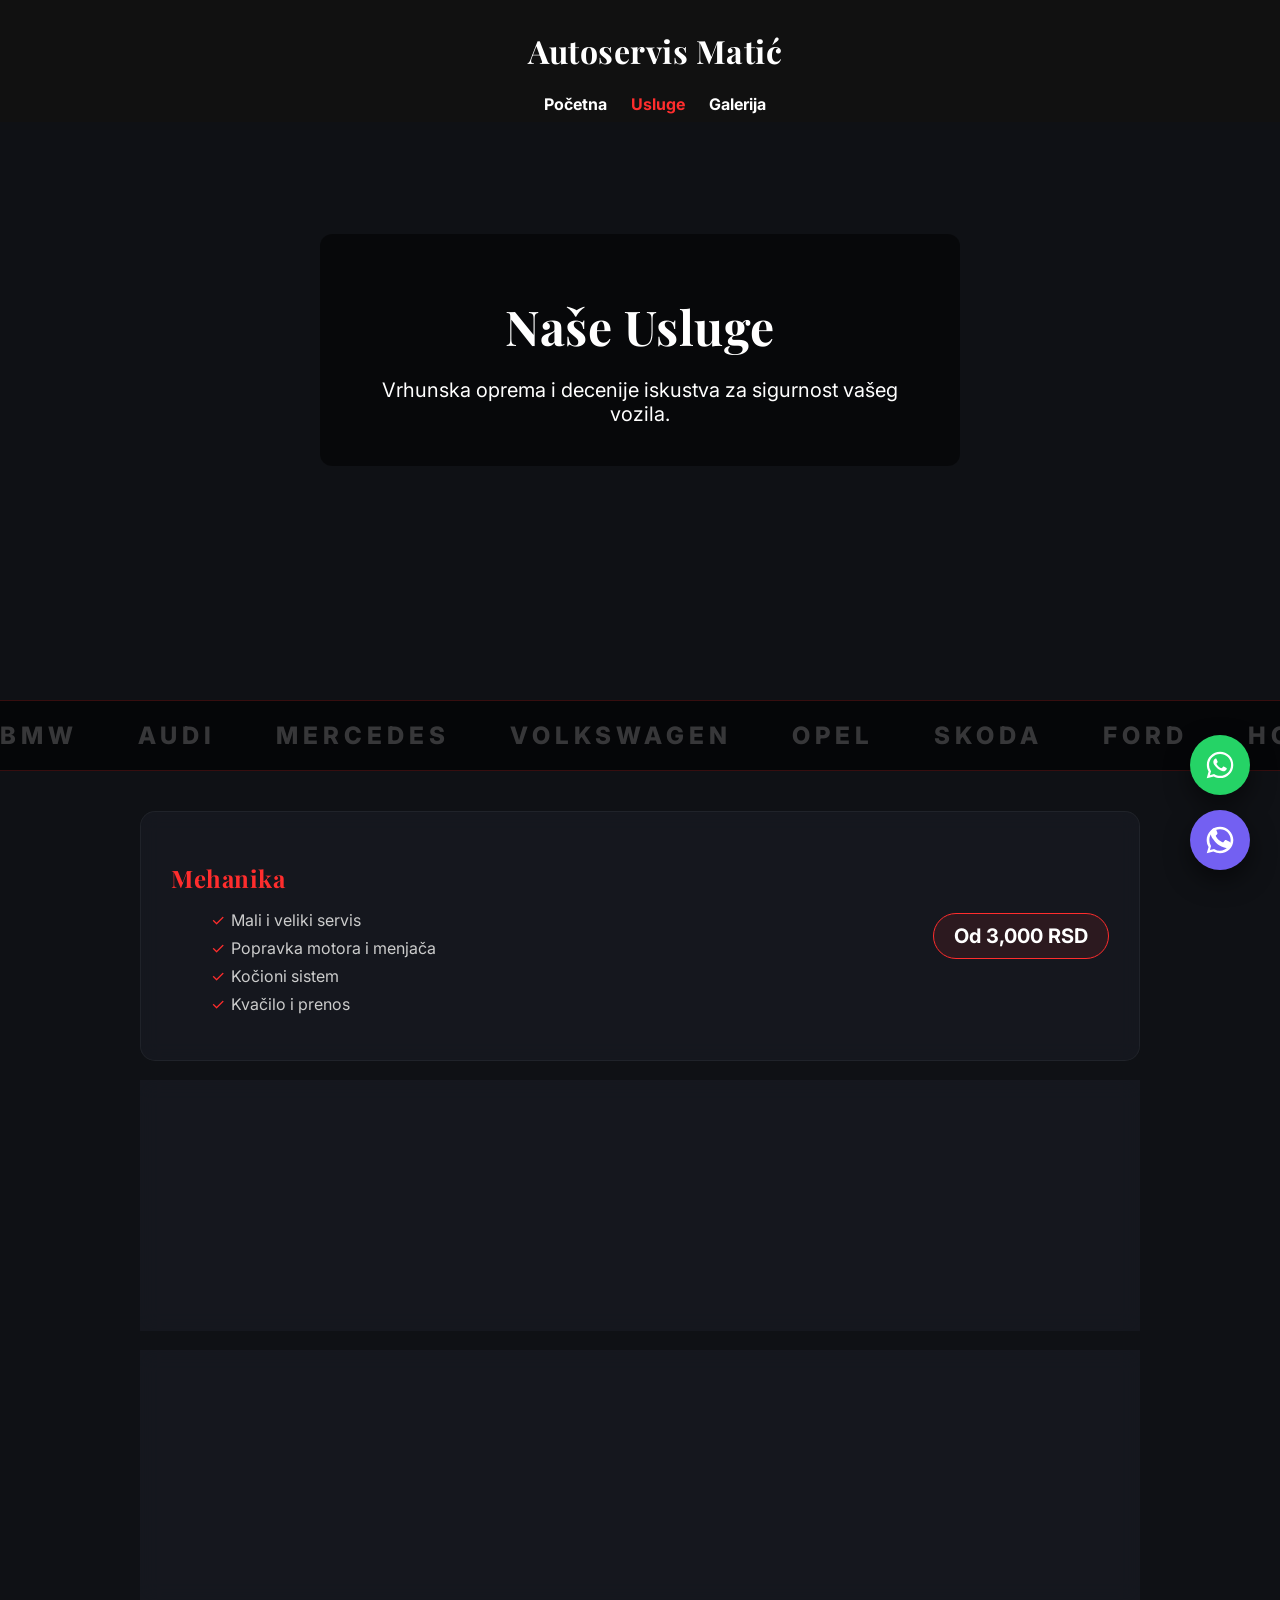
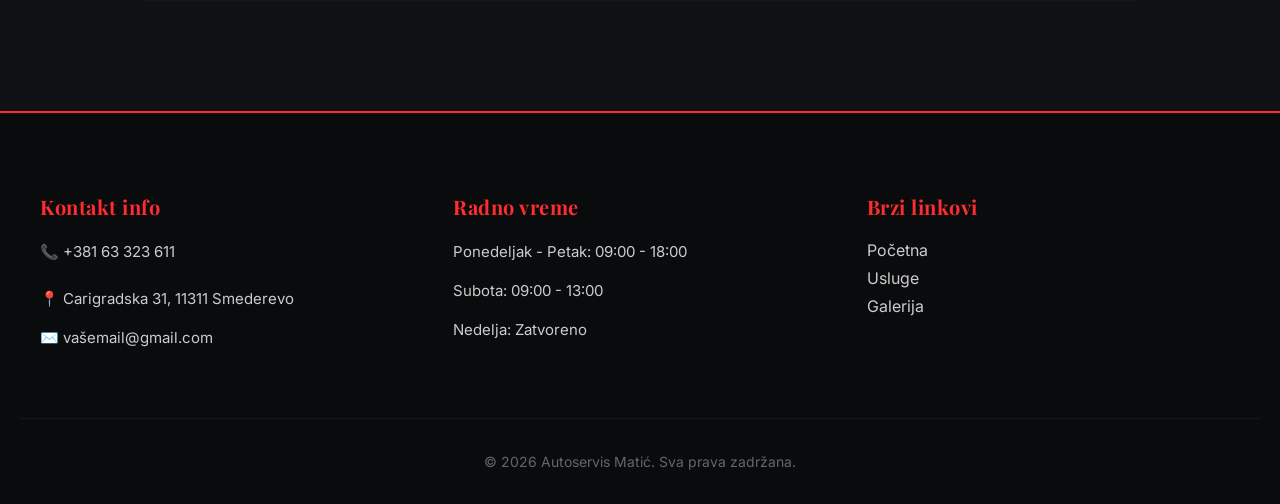
==== usluge.html @ 421aca7c "Add files via upload" ====
<!DOCTYPE html>
<html lang="sr">
<head>
  <meta charset="UTF-8">
  <meta name="viewport" content="width=device-width, initial-scale=1.0">
  <title>Usluge | Autoservis Zoran</title>
  <link rel="stylesheet" href="style.css">
  <link href="https://fonts.googleapis.com/css2?family=Inter:wght@300;400;500;600&family=Playfair+Display:wght@400;600;700&display=swap" rel="stylesheet">
</head>
<body>

<div class="floating-contact">
  <a href="https://wa.me/38163323611" class="contact-btn whatsapp" target="_blank" aria-label="WhatsApp">
    <svg viewBox="0 0 24 24"><path fill="currentColor" d="M12.04 2c-5.46 0-9.91 4.45-9.91 9.91 0 1.75.46 3.45 1.32 4.95L2.05 22l5.25-1.38c1.45.79 3.08 1.21 4.74 1.21 5.46 0 9.91-4.45 9.91-9.91 0-2.65-1.03-5.14-2.9-7.01A9.816 9.816 0 0 0 12.04 2m.01 1.67c2.2 0 4.26.86 5.82 2.42a8.225 8.225 0 0 1 2.41 5.83c0 4.54-3.7 8.23-8.24 8.23-1.48 0-2.93-.39-4.19-1.15l-.3-.17-3.12.82.83-3.04-.2-.31a8.188 8.188 0 0 1-1.26-4.38c0-4.54 3.7-8.24 8.25-8.24M8.53 7.33c-.16 0-.43.06-.66.31-.22.25-.87.86-.87 2.07 0 1.22.89 2.39 1.01 2.56.12.17 1.75 2.67 4.23 3.74.59.26 1.05.41 1.41.52.59.19 1.13.16 1.56.1.48-.07 1.46-.6 1.67-1.18.21-.58.21-1.07.15-1.18-.06-.1-.22-.16-.48-.29-.25-.13-1.5-.74-1.74-.83-.23-.09-.4-.13-.56.12-.17.25-.64.83-.78.98-.14.17-.29.19-.54.06-.26-.13-1.08-.4-2.06-1.27-.76-.68-1.27-1.52-1.42-1.77-.15-.25-.02-.39.11-.52.11-.11.26-.3.38-.45.13-.15.17-.25.25-.42.09-.17.04-.31-.02-.45-.06-.13-.56-1.35-.77-1.84-.2-.48-.4-.41-.56-.42-.14 0-.3-.01-.47-.01Z"/></svg>
  </a>
  <a href="viber://chat?number=%2B38163323611" class="contact-btn viber" aria-label="Viber">
    <svg viewBox="0 0 24 24" fill="none" xmlns="http://www.w3.org/2000/svg">
      <path d="M18.9 13.1c-.5-.2-2.1-1-2.4-1.1-.3-.1-.6-.2-.8.2-.3.4-.9 1.1-1.1 1.4-.2.2-.4.2-.9 0-2.1-1.1-3.4-1.9-4.7-4.2-.2-.4-.2-.7 0-.9.2-.2.4-.5.7-.7.2-.2.3-.4.4-.6.1-.2 0-.5-.1-.7-.1-.2-.8-2-1.1-2.7-.3-.7-.6-.6-.8-.6-.2 0-.4 0-.7 0-.3 0-.7.1-1.1.5C6 4.3 5 5.2 5 7.1s1.4 3.7 1.6 4c.2.3 2.7 4.1 6.5 5.8 1.1.5 2 .8 2.7 1 .9.3 1.8.2 2.4.1.8-.1 2.1-.8 2.4-1.7.3-.8.3-1.6.2-1.7-.1-.2-.4-.3-.9-.5z" fill="white"/>
      <path fill-rule="evenodd" clip-rule="evenodd" d="M12 2C6.477 2 2 6.477 2 12c0 1.89.525 3.66 1.438 5.168L2.05 22l4.985-1.308A9.957 9.957 0 0012 22c5.523 0 10-4.477 10-10S17.523 2 12 2zm0 18a7.962 7.962 0 01-4.148-1.155l-.298-.175-3.086.81.825-2.984-.192-.306A7.955 7.955 0 014 12c0-4.418 3.582-8 8-8s8 3.582 8 8-3.582 8-8 8z" fill="white"/>
    </svg>
  </a>
</div>

<header>
  <h1>Autoservis Matić</h1>
  <nav>
    <a href="index.html">Početna</a>
    <a href="usluge.html" style="color: #ff2d2d;">Usluge</a>
    <a href="galerija.html">Galerija</a>
  </nav>
</header>

<section class="service-hero">
    <div class="hero-text reveal active">
        <h2>Naše Usluge</h2>
        <p>Vrhunska oprema i decenije iskustva za sigurnost vašeg vozila.</p>
    </div>
</section>


<section class="logo-ticker">
    <div class="ticker-wrapper">
        <div class="ticker-track">
            <span>BMW</span>
            <span>AUDI</span>
            <span>MERCEDES</span>
            <span>VOLKSWAGEN</span>
            <span>OPEL</span>
            <span>SKODA</span>
            <span>FORD</span>
            <span>HONDA</span>
            <span>TOYOTA</span>
            <span>BMW</span>
            <span>AUDI</span>
            <span>MERCEDES</span>
            <span>VOLKSWAGEN</span>
            <span>OPEL</span>
            <span>SKODA</span>
            <span>FORD</span>
            <span>HONDA</span>
            <span>TOYOTA</span>
        </div>
    </div>
</section>



<section class="services-detailed">
    <div class="service-card reveal">
        <div class="service-info">
            <h2>Mehanika</h2>
            <ul>
                <li>Mali i veliki servis</li>
                <li>Popravka motora i menjača</li>
                <li>Kočioni sistem</li>
                <li>Kvačilo i prenos</li>
            </ul>
        </div>
        <div class="service-price">Od 3,000 RSD</div>
    </div>

    <div class="service-card reveal">
        <div class="service-info">
            <h2>Dijagnostika</h2>
            <ul>
                <li>Čitanje i brisanje grešaka</li>
                <li>Provera senzora i elektronike</li>
                <li>Servis akumulatora</li>
                <li>Resetovanje servisnih intervala</li>
            </ul>
        </div>
        <div class="service-price">Od 2,000 RSD</div>
    </div>

    <div class="service-card reveal">
        <div class="service-info">
            <h2>Trap i Gume</h2>
            <ul>
                <li>Centriranje trapa</li>
                <li>Zamena amortizera</li>
                <li>Balansiranje točkova</li>
                <li>Kontrola sistema upravljanja</li>
            </ul>
        </div>
        <div class="service-price">Od 2,500 RSD</div>
    </div>
</section>

<footer class="main-footer">
  <div class="footer-content">
    
    <div class="footer-box">
      <h3>Kontakt info</h3>
      <p>📞 <a href="tel:+38163323611" class="footer-link">+381 63 323 611</a></p>
      <p>📍 Carigradska 31, 11311 Smederevo </p>
      <p>✉️ <a href="mailto:vašemail@gmail.com" class="footer-link">vašemail@gmail.com</a></p>
    </div>

    <div class="footer-box">
      <h3>Radno vreme</h3>
      <p>Ponedeljak - Petak: 09:00 - 18:00</p>
      <p>Subota: 09:00 - 13:00</p>
      <p>Nedelja: Zatvoreno</p>
    </div>



    <div class="footer-box">
      <h3>Brzi linkovi</h3>
      <a href="index.html" class="footer-link">Početna</a><br>
      <a href="usluge.html" class="footer-link">Usluge</a><br>
      <a href="galerija.html" class="footer-link">Galerija</a>
    </div>
  </div>
  
  <div class="footer-bottom">
    <p>© 2026 Autoservis Matić. Sva prava zadržana.</p>
  </div>
</footer>

<script src="script.js"></script>
</body>
</html>
---- style.css ----
/* Osnovni stilovi */
body {
  margin: 0;
  font-family: 'Inter', sans-serif;
  background-color: #0f1115;
  /* Subtle grain/noise texture */
  background-image: url("https://www.transparenttextures.com/patterns/carbon-fibre.png");
  color: #e5e5e5;
}

h1, h2, h3 {
  font-family: 'Playfair Display', serif;
  letter-spacing: 0.5px;
}

header {
  background: #111;
  color: white;
  padding: 8px 15px;
  text-align: center;
  position: fixed;
  top: 0;
  width: 100%;
  z-index: 1000;
  transition: top 0.3s ease;
}

nav a {
  color: white;
  margin: 0 10px;
  text-decoration: none;
  font-weight: bold;
}

/* HERO SECTION */
.hero {
  position: relative;
  height: 90vh;
  overflow: hidden;
}

.hero-slide {
  position: absolute;
  width: 100%;
  height: 100%;
  opacity: 0;
  transition: opacity 1s ease;
  pointer-events: none; /* samo aktivni slajd je klikabilan */
}

.hero-slide.active {
  opacity: 1;
  pointer-events: auto;
}

.hero-slide img {
  width: 100%;
  height: 100%;
  object-fit: cover;
  animation: zoomEffect 12s ease forwards;
}

.hero-slide .hero-text {
  position: absolute;
  top: 50%;
  left: 50%;
  transform: translate(-50%, -50%);
  color: white;
  text-align: center;
  background: rgba(0,0,0,0.5);
  padding: 20px 30px;
  border-radius: 12px;
  z-index: 2; /* iznad slike */
}
.hero-text {
  position: absolute;
  top: 50%;
  left: 50%;
  transform: translate(-50%, -50%);
  color: white;
  text-align: center;
  animation: fadeIn 1.5s ease;
background: rgba(0, 0, 0, 0.5); /* crna sa 50% providnosti */
  padding: 20px 30px;               /* prostor oko teksta */
  border-radius: 12px;              /* zaobljeni uglovi */
z-index: 5;   /* DODAJ OVO */
}

.hero-text h2 {
  font-size: 48px;
  margin-bottom: 10px;
}

.hero-text p {
  font-size: 20px;
}

@keyframes zoomEffect {
  from { transform: scale(1); }
  to { transform: scale(1.15); }
}

@keyframes fadeIn {
  from { opacity: 0; transform: translate(-50%, -60%); }
  to { opacity: 1; transform: translate(-50%, -50%); }
}

/* Hero strelice */
.hero button.hero-prev,
.hero button.hero-next {
  position: absolute;
  top: 50%;
  transform: translateY(-50%);
  background: rgba(255,255,255,0.1);
  border: none;
  color: #fff;
  font-size: 28px;
  padding: 12px 16px;
  cursor: pointer;
  border-radius: 50%;
  transition: all 0.3s ease;
  box-shadow: 0 4px 15px rgba(0,0,0,0.3);
  z-index: 10;
}

.hero button.hero-prev { left: 20px; }
.hero button.hero-next { right: 20px; }

.hero button.hero-prev:hover,
.hero button.hero-next:hover {
  background: rgba(255,255,255,0.3);
  transform: translateY(-50%) scale(1.2);
  box-shadow: 0 6px 20px rgba(0,0,0,0.5);
}

/* SECTIONS */
.section {
  padding: 80px 40px;
  margin: 40px 20px; /* Space between the cards */
  background: rgba(26, 29, 37, 0.6); /* Semi-transparent dark */
  border-radius: 24px; /* Smoother, modern corners */
  border: 1px solid rgba(255, 255, 255, 0.05); /* Subtle "edge" highlight */
  box-shadow: 0 20px 40px rgba(0, 0, 0, 0.3);
  backdrop-filter: blur(10px); /* Blurs whatever is behind it (glass effect) */
  text-align: center;
}

/* Give the "Gray" sections a subtle red-ish tint instead of just gray */
.section.gray {
  background: rgba(30, 34, 42, 0.8);
  border: 1px solid rgba(255, 45, 45, 0.1); /* Very faint red border */
}

/* Add a "Section Header" style for better hierarchy */
.section h2 {
  font-size: 32px;
  margin-bottom: 25px;
  position: relative;
  display: inline-block;
}

.section h2::after {
  content: "";
  display: block;
  width: 50px;
  height: 3px;
  background: #ff2d2d;
  margin: 10px auto 0;
  border-radius: 2px;
}

.section p {
  max-width: 700px;    /* This brings back that nice, readable width */
  margin: 0 auto 20px; /* Centers the text block horizontally */
  line-height: 1.8;    /* Gives the text some breathing room */
  color: #ccc;         /* Slightly softer white for better readability */
  font-size: 17px;
}





/* Reviews Carousel - Compressed & Glass Style */
.reviews-carousel {
  position: relative;
  display: flex;
  align-items: center;
  justify-content: center;
  perspective: 1500px;
  margin-top: 30px; /* Reduced gap from title */
}

.carousel-wrapper {
  position: relative;
  width: 100%;
  max-width: 800px;
  height: 300px; /* Tighter height to kill empty space */
  margin: 0 auto;
  perspective: 1200px;
}

.review-card {
  position: absolute;
  top: 50%;
  left: 50%;
  width: 260px; /* Wider cards to fill the space */
  padding: 25px;
  background: rgba(35, 39, 47, 0.85); /* Glassmorphism look */
  border: 1px solid rgba(255, 255, 255, 0.1);
  border-radius: 20px;
  text-align: center;
  transform: translate(-50%, -50%);
  transition: all 0.6s cubic-bezier(0.23, 1, 0.32, 1);
  box-shadow: 0 15px 35px rgba(0,0,0,0.4);
  backdrop-filter: blur(8px);
  backface-visibility: hidden;
  -webkit-font-smoothing: antialiased;
  transform-style: preserve-3d;
}

.review-card img.avatar {
  width: 70px;         /* Size of the profile picture */
  height: 70px;
  border-radius: 50%;  /* Makes it a perfect circle */
  margin: 0 auto 15px; /* Centers it and adds space below */
  display: block;
  object-fit: cover;   /* This is KEY: it prevents the face from stretching */
  box-shadow: 0 4px 10px rgba(0,0,0,0.3); /* Gives it a little depth */
}
.review-card .stars {
  margin-bottom: 10px;
  font-size: 16px;
  filter: drop-shadow(0 0 5px rgba(255, 215, 0, 0.3)); /* Very subtle gold glow */
}

.review-card p {
  font-size: 17px;
  font-style: italic;
  line-height: 1.5;
  margin-bottom: 15px;
  color: #fff;
  transform: translateZ(0);
}

.review-card span {
  all: unset;          /* Reset everything (borders, backgrounds, circles) */
  display: block;      /* Put it on a new line */
  margin-top: 10px;    /* Space from the text above */
  font-weight: 600;
  font-size: 15px;
  color: #e5e5e5;      /* Main text color */
  text-align: center;
  font-family: 'Inter', sans-serif;
  transform: translateZ(0);
}


/* Reviews Arrows - Tucked in for a cleaner look */
.reviews-carousel button.reviews-prev,
.reviews-carousel button.reviews-next {
  position: absolute;
  top: 50%;
  transform: translateY(-50%);
  background: rgba(255, 255, 255, 0.05);
  border: 1px solid rgba(255, 255, 255, 0.1);
  color: #fff;
  font-size: 24px;
  width: 50px;
  height: 50px;
  display: flex;
  align-items: center;
  justify-content: center;
  cursor: pointer;
  border-radius: 50%;
  transition: all 0.3s ease;
  z-index: 100;
}

.reviews-carousel button.reviews-prev { left: 0; }
.reviews-carousel button.reviews-next { right: 0; }

.reviews-carousel button.reviews-prev:hover,
.reviews-carousel button.reviews-next:hover {
  background: #ff2d2d;
  border-color: #ff2d2d;
  transform: translateY(-50%) scale(1.1);
}
/* Images section */
.images img {
  width: 30%;
  margin: 10px;
  border-radius: 10px;
  transition: 0.3s;
}

.images img:hover {
  transform: scale(1.05);
}

/* Updated Main Footer Styles */
.main-footer {
  background: #0a0b0d; /* Slightly darker than the body */
  color: white;
  padding: 60px 20px 20px;
  border-top: 2px solid #ff2d2d;
  margin-top: 50px;
}

.footer-content {
  display: flex;
  justify-content: space-around;
  flex-wrap: wrap;
  gap: 40px;
  max-width: 1200px;
  margin: 0 auto;
}

.footer-box {
  flex: 1;
  min-width: 250px;
}

.footer-box h3 {
  color: #ff2d2d;
  font-size: 20px;
  margin-bottom: 20px;
  font-family: 'Playfair Display', serif;
}

.footer-box p {
  font-size: 15px;
  color: #ccc;
  line-height: 1.6;
  margin-bottom: 10px;
}

.footer-link {
  color: #ccc;
  text-decoration: none;
  transition: all 0.3s ease;
  display: inline-block;
  margin-bottom: 8px;
}

.footer-link:hover {
  color: #ff2d2d;
  transform: translateX(5px);
}

.footer-bottom {
  text-align: center;
  margin-top: 50px;
  padding-top: 20px;
  border-top: 1px solid rgba(255, 255, 255, 0.05);
  font-size: 14px;
  color: #666;
}

/* Mobile Fix for Footer */
@media (max-width: 768px) {
  .footer-box {
    text-align: center;
  }
  .footer-content {
    flex-direction: column;
    align-items: center;
  }
}
/* Reveal animations */
.reveal {
  opacity: 0;
  transform: translateY(50px);
  transition: 0.6s ease;
}

.reveal.active {
  opacity: 1;
  transform: translateY(0);
}


.hero-btn {
  display: inline-block;
  margin-top: 20px;
  padding: 14px 28px;
  background: linear-gradient(45deg, #ff2d2d, #ff6b00);
  color: white;
  text-decoration: none;
  font-weight: 600;
  border-radius: 10px;
  font-size: 16px;
  transition: all 0.25s ease;
  box-shadow: 0 6px 20px rgba(0,0,0,0.4);
}

.hero-btn:hover {
  transform: translateY(-2px) scale(1.05);
  box-shadow: 0 10px 25px rgba(0,0,0,0.6);
}


.hero-slide .hero-text {
  position: absolute;
  top: 50%;
  left: 50%;
  transform: translate(-50%, -50%);
  color: white;
  text-align: center;
  background: rgba(0,0,0,0.5);
  padding: 20px 30px;
  border-radius: 12px;
  z-index: 2; /* iznad slike, ali unutar slajda */
}

.hero-slide.active {
  opacity: 1;
  pointer-events: auto;   /* samo aktivni slajd je klikabilan */
}

/* Floating Contact Container */
.floating-contact {
  position: fixed;
  bottom: 30px;
  right: 30px;
  display: flex;
  flex-direction: column;
  gap: 15px;
  z-index: 9999;
}

.contact-btn {
  width: 60px;
  height: 60px;
  border-radius: 50%;
  display: flex;
  align-items: center;
  justify-content: center;
  color: white;
  text-decoration: none;
  box-shadow: 0 10px 25px rgba(0,0,0,0.5);
  transition: all 0.3s cubic-bezier(0.175, 0.885, 0.32, 1.275);
  animation: pulse 2s infinite;
}

.contact-btn svg {
  width: 32px;
  height: 32px;
}

.whatsapp {
  background: #25D366;
}

.viber {
  background: #7360f2;
  animation-delay: 0.5s; /* Offset pulse from WhatsApp */
}

.contact-btn:hover {
  transform: scale(1.1) translateY(-5px);
  box-shadow: 0 15px 30px rgba(0,0,0,0.6);
}

/* Pulse Animation */
@keyframes pulse {
  0% { transform: scale(1); box-shadow: 0 0 0 0 rgba(37, 211, 102, 0.4); }
  70% { transform: scale(1.05); box-shadow: 0 0 0 15px rgba(37, 211, 102, 0); }
  100% { transform: scale(1); box-shadow: 0 0 0 0 rgba(37, 211, 102, 0); }
}

/* Adjust mobile layout so they don't cover text */
@media (max-width: 768px) {
  .floating-contact {
    bottom: 20px;
    right: 20px;
  }
  .contact-btn {
    width: 50px;
    height: 50px;
  }
}


/* Mobile Fix for Reviews Carousel */
@media (max-width: 768px) {
  .carousel-wrapper {
    width: 100%;    /* Take up full phone width */
    height: 300px;  /* Slightly shorter */
  }

  .review-card {
    width: 150px;   /* Smaller cards for smaller screens */
    padding: 10px;
  }

  .reviews-carousel button.reviews-prev { left: 5px; }
  .reviews-carousel button.reviews-next { right: 5px; }
  
  .images img {
    width: 90%;     /* Stack images vertically on mobile */
    margin: 10px 0;
  }
}

/* Services Grid Styles */
.services-container {
  display: grid;
  grid-template-columns: repeat(auto-fit, minmax(250px, 1fr));
  gap: 25px;
  margin-top: 40px;
}

.service-box {
  background: #1a1d25;
  padding: 30px;
  border-radius: 15px;
  border: 1px solid rgba(255,255,255,0.05);
  transition: all 0.3s ease;
  cursor: default;
}

.service-box:hover {
  transform: translateY(-10px);
  background: #21252d;
  border-color: #ff2d2d;
  box-shadow: 0 15px 35px rgba(0,0,0,0.4);
}

.service-icon {
  font-size: 40px;
  margin-bottom: 20px;
  display: inline-block;
}

.service-box h3 {
  color: #fff;
  margin-bottom: 15px;
  font-size: 22px;
}

.service-box p {
  font-size: 15px;
  color: #bbb;
  line-height: 1.6;
}

/* Mobile Tweak for Services */
@media (max-width: 768px) {
  .services-container {
    grid-template-columns: 1fr; /* Single column on phones */
  }
}



.service-box:hover {
  border-color: #ff2d2d;
  box-shadow: 0 0 20px rgba(255, 45, 45, 0.2); /* Subtle red glow */
  background: linear-gradient(145deg, #1a1d25, #222730);
}


.stats-bar {
  display: flex;
  justify-content: space-around;
  background: linear-gradient(90deg, #111, #1a1d25);
  padding: 20px 0;
  border-bottom: 2px solid #ff2d2d;
  text-align: center;
}
.stat-item strong {
  display: block;
  font-size: 24px;
  color: #ff2d2d;
}
.stat-item span {
  font-size: 14px;
  text-transform: uppercase;
  letter-spacing: 1px;
  color: #bbb;
}


/* Service Page Specifics */
/* Service Page Specifics */
.service-hero {
  position: relative; /* Changed from potentially fixed to relative */
  display: flex;      /* Center the content */
  align-items: center;
  justify-content: center;
  min-height: 60vh;   /* Give it some height */
  padding: 100px 20px 60px; 
  background: linear-gradient(rgba(15, 17, 21, 0.7), rgba(15, 17, 21, 0.9)), 
              url('https://images.unsplash.com/photo-1486262715619-67b85e0b08d3?auto=format&fit=crop&q=80&w=1000');
  background-size: cover;
  background-position: center;
  text-align: center;
  overflow: hidden;
}



.services-detailed {
    max-width: 1000px;
    margin: 0 auto;
    padding: 40px 20px;
}

.service-card {
    display: flex;
    justify-content: space-between;
    align-items: center;
    background: rgba(26, 29, 37, 0.6);
    backdrop-filter: blur(10px);
    border: 1px solid rgba(255, 255, 255, 0.05);
    border-radius: 15px;
    padding: 30px;
    margin-bottom: 20px;
    transition: transform 0.3s ease;
}

.service-card:hover {
    transform: scale(1.02);
    border-color: rgba(255, 45, 45, 0.3);
}

.service-info h2 {
    color: #ff2d2d;
    margin-bottom: 15px;
}

.service-info ul {
    list-style: none;
    color: #ccc;
}

.service-info ul li {
    margin-bottom: 8px;
    position: relative;
    padding-left: 20px;
}

.service-info ul li::before {
    content: "✓";
    position: absolute;
    left: 0;
    color: #ff2d2d;
}

.service-price {
    font-size: 20px;
    font-weight: 700;
    color: #fff;
    background: rgba(255, 45, 45, 0.1);
    padding: 10px 20px;
    border-radius: 50px;
    border: 1px solid #ff2d2d;
}

/* Mobile Fix */
@media (max-width: 768px) {
    .service-card {
        flex-direction: column;
        text-align: center;
    }
    .service-info ul li {
        padding-left: 0;
    }
    .service-price {
        margin-top: 20px;
    }
}


/* Gallery Page Styles */
.section-header {
    text-align: center;
    padding: 140px 20px 40px;
}

.gallery-grid {
    display: grid;
    grid-template-columns: repeat(auto-fill, minmax(300px, 1fr));
    gap: 15px;
    padding: 20px;
    max-width: 1200px;
    margin: 0 auto;
}

.gallery-item {
    position: relative;
    border-radius: 15px;
    overflow: hidden;
    cursor: pointer;
    height: 250px;
    border: 1px solid rgba(255,255,255,0.05);
}

.gallery-item img {
    width: 100%;
    height: 100%;
    object-fit: cover;
    transition: transform 0.5s ease;
}

.gallery-item:hover img {
    transform: scale(1.1);
}

.gallery-item .overlay {
    position: absolute;
    top: 0; left: 0; width: 100%; height: 100%;
    background: rgba(255, 45, 45, 0.4);
    display: flex;
    align-items: center;
    justify-content: center;
    opacity: 0;
    transition: opacity 0.3s ease;
}

.gallery-item:hover .overlay {
    opacity: 1;
}

/* Lightbox Modal */
.lightbox {
    display: none;
    position: fixed;
    z-index: 2000;
    top: 0; left: 0; width: 100%; height: 100%;
    background: rgba(0,0,0,0.9);
    justify-content: center;
    align-items: center;
    backdrop-filter: blur(5px);
}

.lightbox-content {
    max-width: 90%;
    max-height: 80%;
    border-radius: 10px;
    box-shadow: 0 0 30px rgba(255,45,45,0.2);
}


.close {
    position: absolute;
    top: 30px; right: 40px;
    color: white; font-size: 40px; cursor: pointer;
}


.nav-links a.active {
    color: #ff2d2d;
    border-bottom: 2px solid #ff2d2d;
    padding-bottom: 5px;
}


/* Fix for revealed elements that are also centered hero text */
.hero-text.reveal {
  /* Overriding the default reveal to keep the horizontal centering */
  transform: translate(-50%, -40%); 
}

.hero-text.reveal.active {
  /* Final position: perfectly centered */
  transform: translate(-50%, -50%);
  opacity: 1;
}



.logo-ticker {
    background: #050608; /* Slightly darker than body for contrast */
    padding: 20px 0;
    border-top: 1px solid rgba(255, 45, 45, 0.2);
    border-bottom: 1px solid rgba(255, 45, 45, 0.2);
    overflow: hidden;
    white-space: nowrap;
}

.ticker-wrapper {
    display: flex;
    width: 100%;
}

.ticker-track {
    display: flex;
    gap: 60px; /* Space between logos */
    animation: scrollLogos 30s linear infinite;
}

.ticker-track span {
    font-family: 'Inter', sans-serif;
    font-weight: 800;
    font-size: 24px;
    color: rgba(255, 255, 255, 0.2); /* Faded look so it's not distracting */
    letter-spacing: 5px;
    transition: color 0.3s;
    cursor: default;
}

.ticker-track span:hover {
    color: #ff2d2d; /* Lights up on hover! */
}

@keyframes scrollLogos {
    0% { transform: translateX(0); }
    100% { transform: translateX(-50%); } /* Moves exactly halfway to loop perfectly */
}



.gallery-grid {
    grid-auto-flow: dense; /* Fills in gaps if you have different sized images */
}




/* --- MOBILE OPTIMIZATIONS (Max width 768px) --- */
@media (max-width: 768px) {
  
  /* 1. Hero Text Box - Narrower to avoid the arrows */
  .hero-text {
    width: 70% !important; /* Forces the box to be narrow so it doesn't hit arrows */
    padding: 12px 15px !important;
    top: 50%;
    left: 50%;
    transform: translate(-50%, -50%) !important;
    background: rgba(0, 0, 0, 0.7); /* Slightly darker for better readability */
    border-radius: 8px;  
  }

  /* 2. Hero Titles - Smaller to fit 75% width */
  .hero-text h2, 
  .service-hero .hero-text h2 {
    font-size: 22px !important; 
    white-space: normal;
    line-height: 1.2;
    margin-bottom: 5px;
  }

  .hero-text p,
  .service-hero .hero-text p {
    font-size: 14px !important;
    padding: 0 5px;
  }

  @media (max-width: 768px) {
  /* ... your existing mobile code ... */

  /* FIX FOR CHECKMARK COLLISION */
  .service-info ul li {
    padding-left: 30px !important; /* Increase space for the checkmark */
    text-align: left;              /* Keep text aligned left for readability */
    font-size: 14px;
    line-height: 1.4;
    margin-bottom: 12px;           /* More space between rows */
    display: block;                /* Ensure it stays as a block */
  }

  .service-info ul li::before {
    left: 0;                       /* Lock checkmark to the far left */
    font-size: 16px;               /* Make checkmark slightly bigger/clearer */
  }
}

  /* 3. Hero Arrows - Smaller and tucked to the edges */
  .hero button.hero-prev,
  .hero button.hero-next {
    width: 35px;
    height: 35px;
    font-size: 18px;
    padding: 0;
    display: flex;
    align-items: center;
    justify-content: center;
    background: rgba(255, 255, 255, 0.2);
  }

  .hero button.hero-prev { left: 5px; }
  .hero button.hero-next { right: 5px; }

  /* 4. Logo Ticker - Better spacing */
  .ticker-track {
    gap: 40px; /* Space between car names */
  }

  .ticker-track span {
    font-size: 20px; 
  }

  /* 5. Service Hero (Usluge Page) */
  .service-hero {
    padding: 120px 15px 60px;
    min-height: 40vh;
  }

  /* 6. Header adjustments */
  header h1 {
    font-size: 18px; 
  }

  nav a {
    font-size: 13px;
    margin: 0 4px;
  }
}

/* --- SMALL MOBILE FIXES (Max width 480px) --- */
@media (max-width: 480px) {
  /* On very tiny phones, we move the arrows to the bottom center */
  .hero button.hero-prev,
  .hero button.hero-next {
    top: auto;
    bottom: 20px;
    transform: none;
  }
  
  .hero button.hero-prev { left: 25%; }
  .hero button.hero-next { right: 25%; }

  .hero-text {
    width: 85% !important; /* Since arrows moved to bottom, we can go wider again */
    top: 45%;
  }

  .hero-text h2 {
    font-size: 22px !important;
  }
  
  .hero-btn {
    padding: 10px 18px;
    font-size: 13px;
    margin-top: 10px;
  }
}


/* Container for the Google text */
.reviews-source {
    display: flex;
    align-items: center;
    justify-content: flex-end; /* Pushes it to the right */
    gap: 8px;
    margin-top: 20px;
    margin-right: 10px;
    opacity: 0.4;
    transition: opacity 0.3s ease;
}

.reviews-source:hover {
    opacity: 1;
}

.reviews-source img {
    width: 16px;
    height: 16px;
    /* Resetting any global img styles that might interfere */
    border-radius: 0 !important;
    border: none !important;
    box-shadow: none !important;
}

.reviews-source span {
    font-size: 12px;
    color: #ffffff;
    font-weight: 300;
    letter-spacing: 0.5px;
}

/* Mobile: Center the text so it looks better on phones */
@media (max-width: 768px) {
    .reviews-source {
        position: relative; /* Change from absolute to relative to push it away from the carousel */
        margin-top: 60px;   /* This adds a big gap specifically under the reviews */
        margin-bottom: 20px;
        justify-content: center;
        opacity: 0.6;
        width: 100%;
        left: 0;
        right: 0;
    }
}
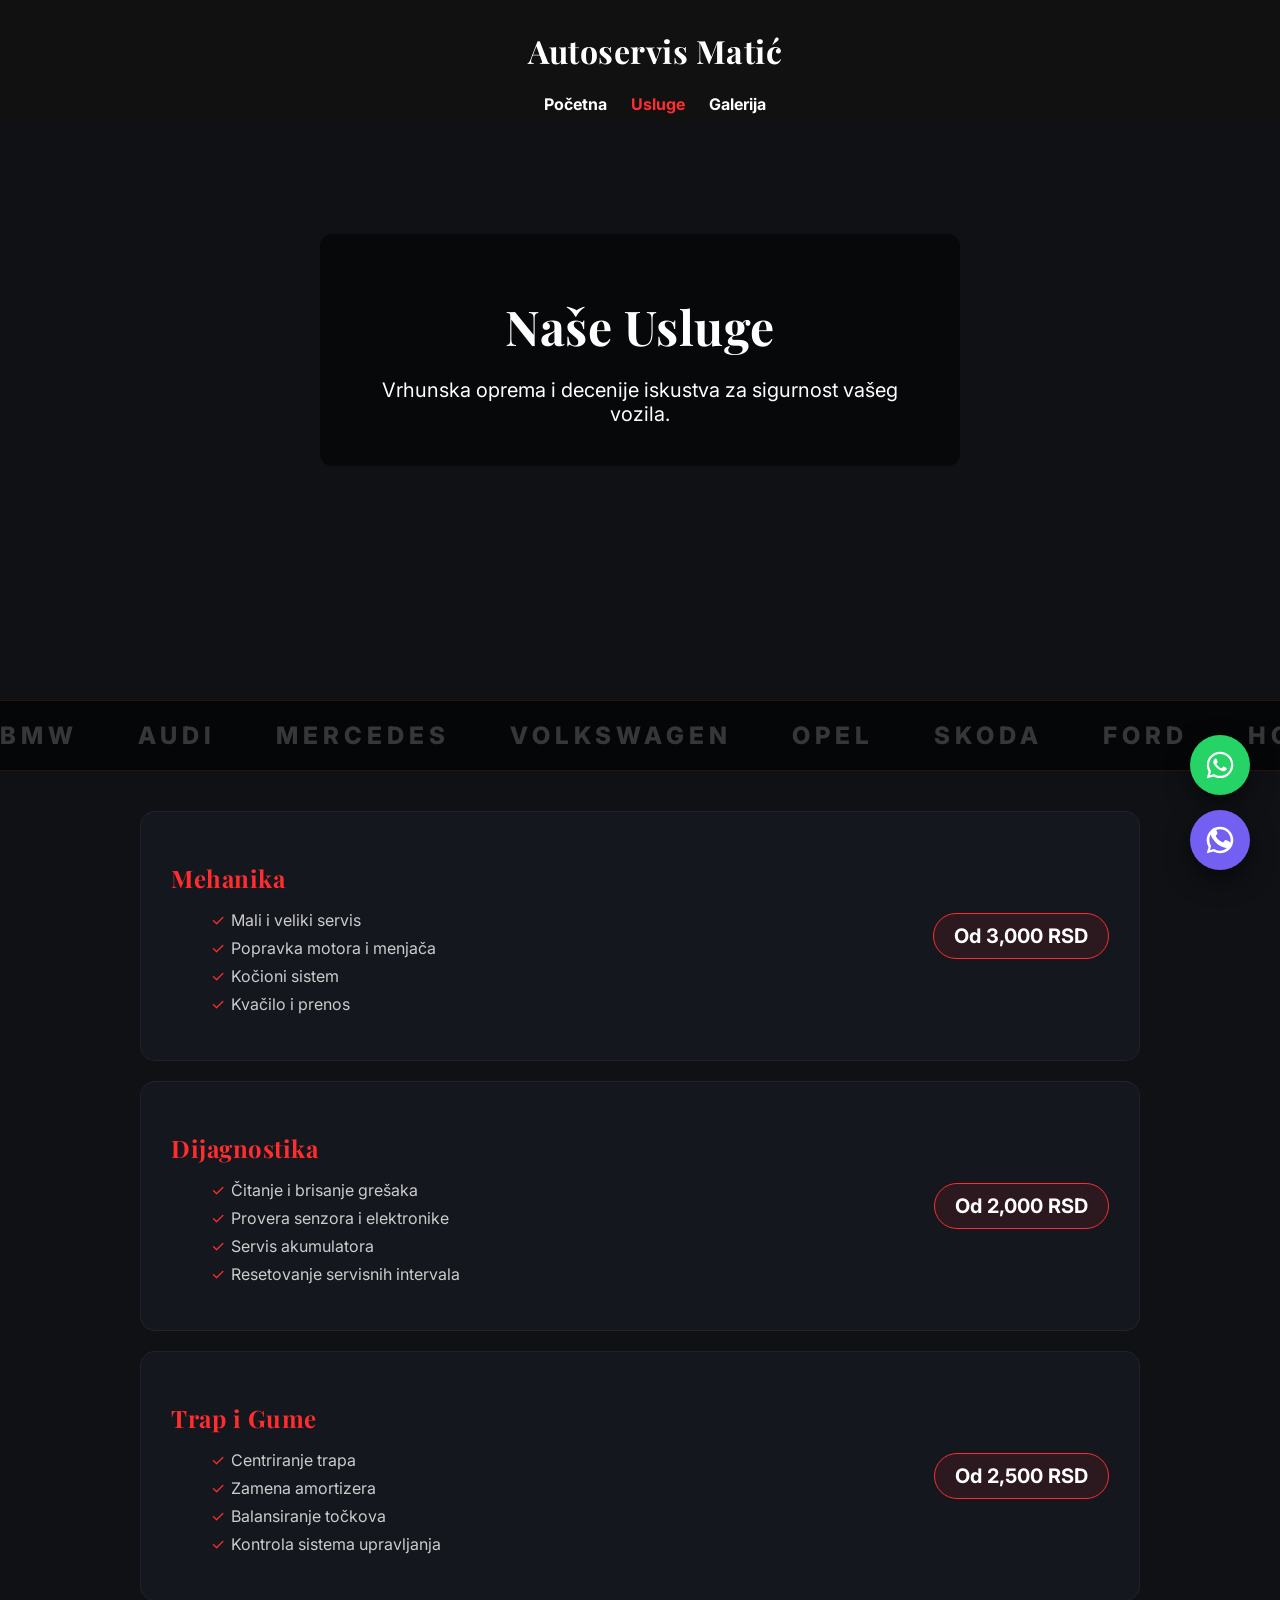
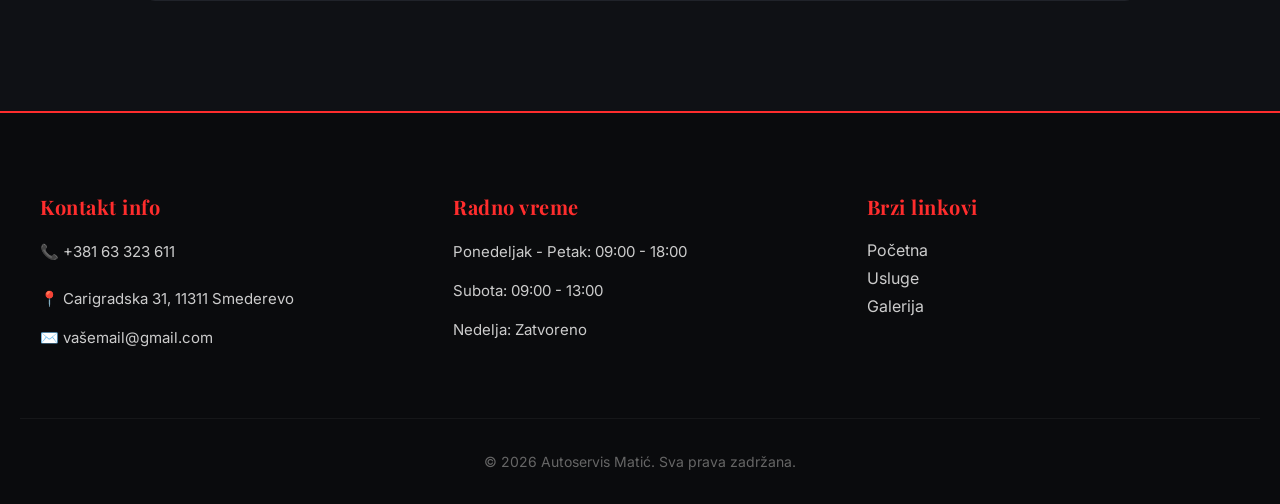
==== commit 9057e806: "usluge.html" ====
--- a/usluge.html
+++ b/usluge.html
@@ -3,7 +3,7 @@
 <head>
   <meta charset="UTF-8">
   <meta name="viewport" content="width=device-width, initial-scale=1.0">
-  <title>Usluge | Autoservis Zoran</title>
+  <title>Usluge | Autoservis Matić</title>
   <link rel="stylesheet" href="style.css">
   <link href="https://fonts.googleapis.com/css2?family=Inter:wght@300;400;500;600&family=Playfair+Display:wght@400;600;700&display=swap" rel="stylesheet">
 </head>
@@ -140,4 +140,4 @@
 
 <script src="script.js"></script>
 </body>
-</html>+</html>
